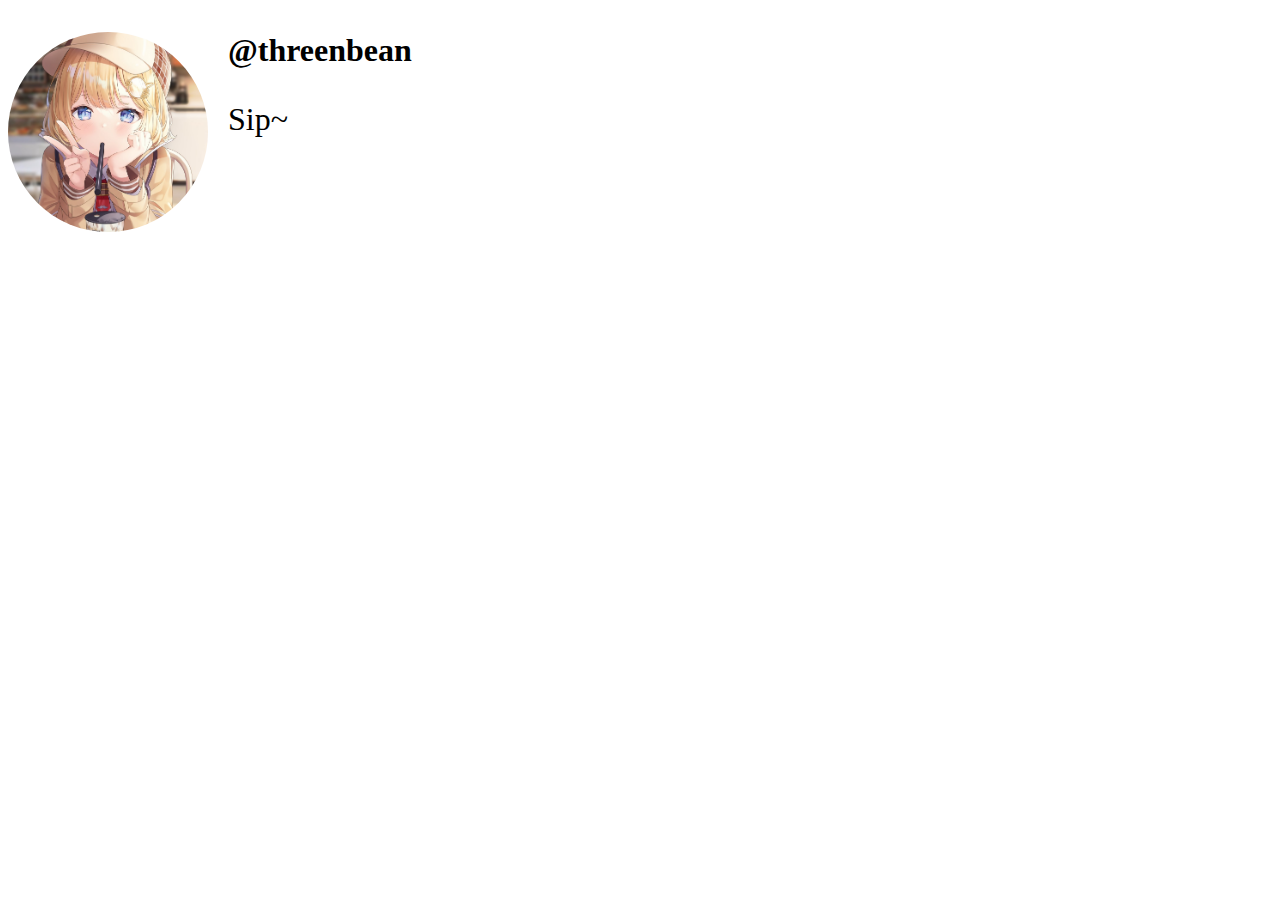
==== HTML/index.html @ 55d07d8e "Here's your summary" ====
<!DOCTYPE html>
<html lang="en">
  <head>
    <title>My first web page</title>
    <style>
      img {
        width: 200px;
        height: 200px;
        border-radius: 100px;
        object-fit: cover;
        object-position: 0% 20%;
        float: left;
        margin-right: 20px;
      }

      p.username {
        font-weight: bold;
        font-size: 200%;
      }
      p.tweet {
        font-size: 200%;
      }
    </style>
  </head>
  <body>
    <img src="images/EkQE54HWAAMVMFY@hitsukaya.jpg" alt="This is an image" />
    <p class="username">@threenbean</p>
    <p class="tweet">Sip~</p>
  </body>
</html>
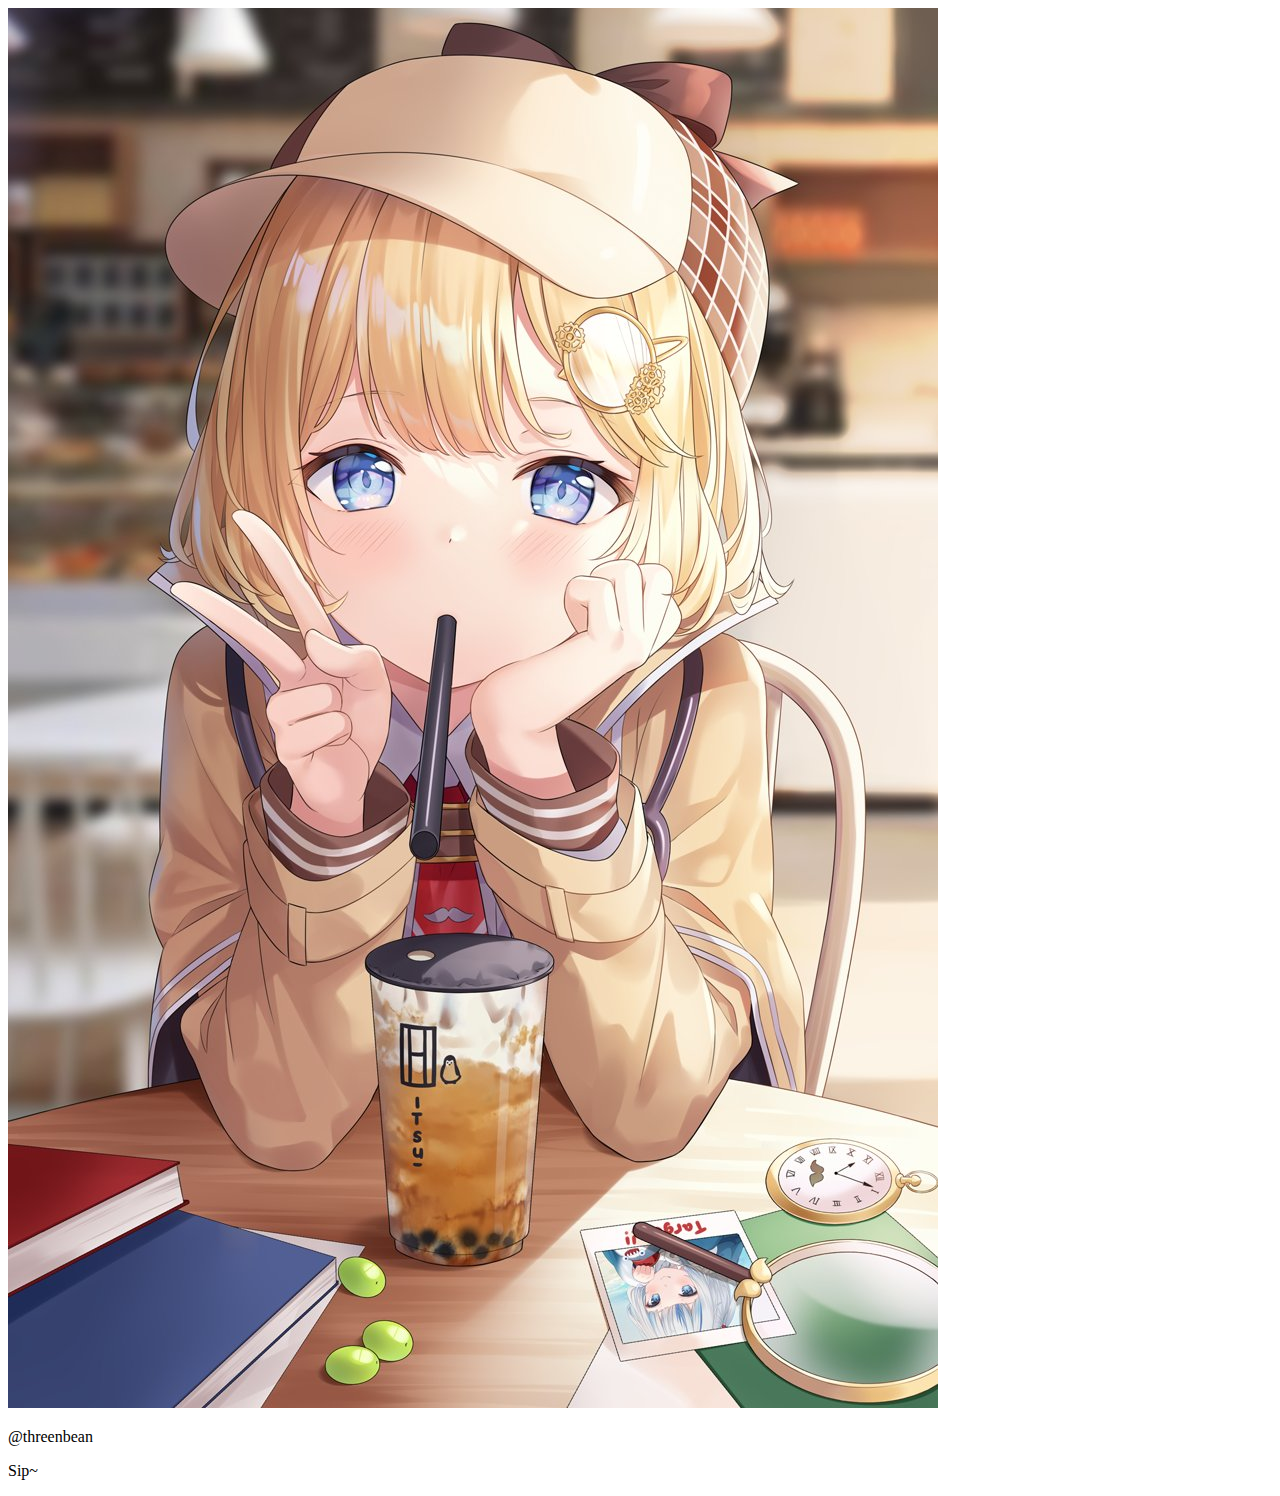
==== commit 74217efe: "move style to css file" ====
--- a/HTML/index.html
+++ b/HTML/index.html
@@ -1,26 +1,10 @@
 <!DOCTYPE html>
 <html lang="en">
   <head>
+    <meta charset="UTF-8" />
+    <meta name="viewport" content="width=device-width, initial-scale=1.0" />
+    <link rel="stylesheet" href="/main.css" />
     <title>My first web page</title>
-    <style>
-      img {
-        width: 200px;
-        height: 200px;
-        border-radius: 100px;
-        object-fit: cover;
-        object-position: 0% 20%;
-        float: left;
-        margin-right: 20px;
-      }
-
-      p.username {
-        font-weight: bold;
-        font-size: 200%;
-      }
-      p.tweet {
-        font-size: 200%;
-      }
-    </style>
   </head>
   <body>
     <img src="images/EkQE54HWAAMVMFY@hitsukaya.jpg" alt="This is an image" />
